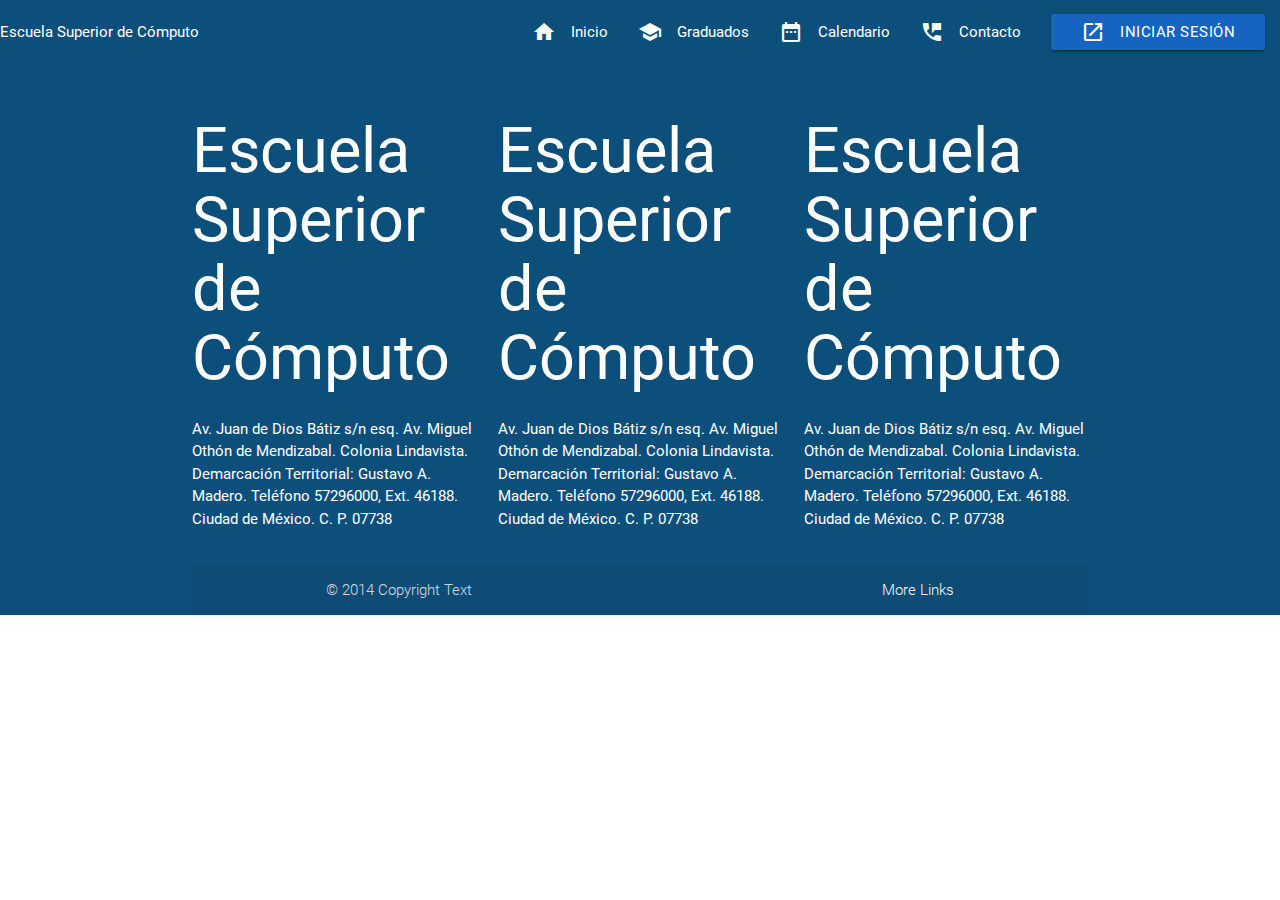
==== html/login.html @ f0acfe1a "Priner commit" ====
<!DOCTYPE html>
<html>
<head>
    <meta charset="utf-8">
    <title>ESCOM | Inicia Sesión</title>
    <!--Google Icons-->
    <link href="https://fonts.googleapis.com/icon?family=Material+Icons" rel="stylesheet">
    <!-- Fuente-->
    <link rel="stylesheet" type="text/css" href="//fonts.googleapis.com/css?family=Lato" />
    <!--materialize.css-->
    <link type="text/css" rel="stylesheet" href="../css/materialize.min.css"  media="screen,projection"/>

    <!--Buscador optimizado para dispositivos mobiles-->
    <meta name="viewport" content="width=device-width, initial-scale=1.0"/>

    <!--Jquery-->
    <script type="text/javascript" src="../js/jquery-3.2.1.min.js"></script>
    <!--Materialize.js-->
    <script type="text/javascript" src="../js/materialize.min.js"></script>

    <script type="text/javascript" src="../js/carr.js"></script>
</head>

<body>
<!--Barra de navegación de las páginas de inicio-->
<nav>
    <div class="nav-wrapper ">
        <a href="http://www.isc.escom.ipn.mx/">Escuela Superior de C&oacute;mputo</a>
        <ul id="nav-mobile" class="right hide-on-med-and-down">
            <li><a href="../index.html"><i class="material-icons left">home</i>Inicio</a></li>
            <li><a href="graduados.html"><i class="material-icons left">school</i>Graduados</a></li>
            <li><a href="calendario.html"><i class="material-icons left">date_range</i>Calendario</a></li>
            <li><a href="contacto.html"><i class="material-icons left">perm_phone_msg</i>Contacto</a></li>
            <li><a href="login.html" class="waves-effect waves-light btn #1565c0 blue darken-3">Iniciar Sesión <i class="material-icons left">open_in_new</i></a></li>
        </ul>
    </div>
</nav>

<!--Contenidos-->



<!--Píe de Página-->
<footer class="page-footer" >
    <div class="container">
        <div class="row">
            <div class="col s4">
                <h1 class="white-text">Escuela Superior de C&oacute;mputo</h1>
                <p>Av. Juan de Dios B&aacute;tiz s/n esq. Av. Miguel Oth&oacute;n de Mendizabal. Colonia Lindavista. Demarcaci&oacute;n Territorial: Gustavo A. Madero.
                    Tel&eacute;fono 57296000, Ext. 46188. Ciudad de M&eacute;xico. C. P. 07738</p>
            </div>

            <div class="col s4">
                <h1 class="white-text">Escuela Superior de C&oacute;mputo</h1>
                <p>Av. Juan de Dios B&aacute;tiz s/n esq. Av. Miguel Oth&oacute;n de Mendizabal. Colonia Lindavista. Demarcaci&oacute;n Territorial: Gustavo A. Madero.
                    Tel&eacute;fono 57296000, Ext. 46188. Ciudad de M&eacute;xico. C. P. 07738</p>
            </div>


            <div class="col s4">
                <h1 class="white-text">Escuela Superior de C&oacute;mputo</h1>
                <p>Av. Juan de Dios B&aacute;tiz s/n esq. Av. Miguel Oth&oacute;n de Mendizabal. Colonia Lindavista. Demarcaci&oacute;n Territorial: Gustavo A. Madero.
                    Tel&eacute;fono 57296000, Ext. 46188. Ciudad de M&eacute;xico. C. P. 07738</p>
            </div>

        </div>

        <div class="footer-copyright">
            <div class="container">
                © 2014 Copyright Text
                <a class="grey-text text-lighten-4 right" href="#!">More Links</a>
            </div>
        </div>
    </div>
</footer>
</body>
</html>
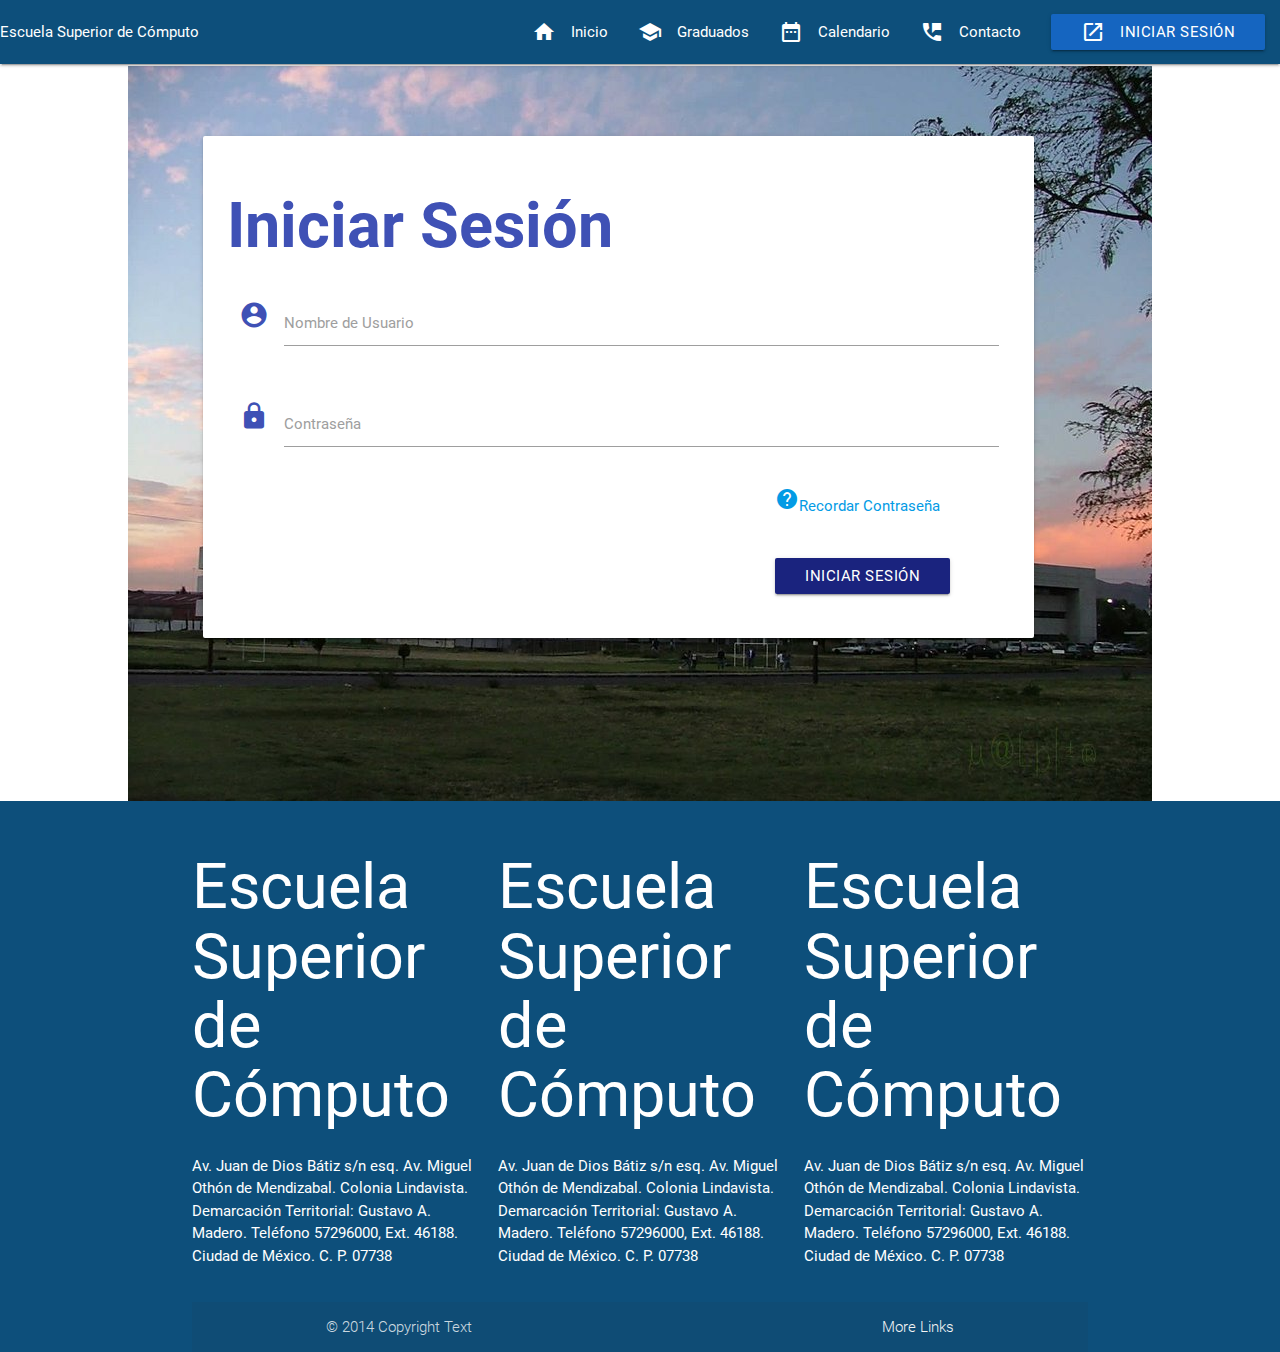
==== commit a33c63e2: "Nueva Actualización" ====
--- a/html/login.html
+++ b/html/login.html
@@ -21,7 +21,9 @@
     <script type="text/javascript" src="../js/carr.js"></script>
 </head>
 
-<body>
+<body background="../img/escom_foto.jpg" style="background-repeat: no-repeat;background-position: center;background-attachment: fixed;">
+
+
 <!--Barra de navegación de las páginas de inicio-->
 <nav>
     <div class="nav-wrapper ">
@@ -38,6 +40,40 @@
 
 <!--Contenidos-->
 
+    <div class="row">
+        <div class="col s8" style="margin-left: 15%;margin-top:5%;margin-bottom: 10%;">
+            <div class="card-panel">
+                <h1 class="indigo-text" style="font-weight: bolder;">Iniciar Sesión</h1>
+                <form action="../php/login.php" method="post">
+                    <div class="row">
+                        <div class="input-field col s12 indigo-text">
+                            <i class="material-icons prefix">account_circle</i>
+                            <input type="text" name="username" id="username" class="validate">
+                            <label for="username">Nombre de Usuario</label>
+                        </div>
+                    </div>
+                    <div class="row">
+                        <div class="input-field col s12 indigo-text" >
+                            <i class="material-icons prefix">lock</i>
+                            <input type="password" name="pwd" id="pwd" class="validate">
+                            <label for="pwd" >Contrase&ntilde;a</label>
+                        </div>
+                    </div>
+                    <div class="row">
+                        <div class="row indigo-text">
+                            <a class="waves-effect waves-light" style="margin-left: 70%;"><i class="material-icons">help</i>Recordar Contraseña</a>
+                        </div>
+                    </div>
+                    <div class="row">
+                        <div class="input-field">
+                            <input type="submit" class="btn indigo darken-4" style="margin-left: 70%;" value="Iniciar Sesión">
+                        </div>
+                    </div>
+                </form>
+
+            </div>
+        </div>
+    </div>
 
 
 <!--Píe de Página-->
